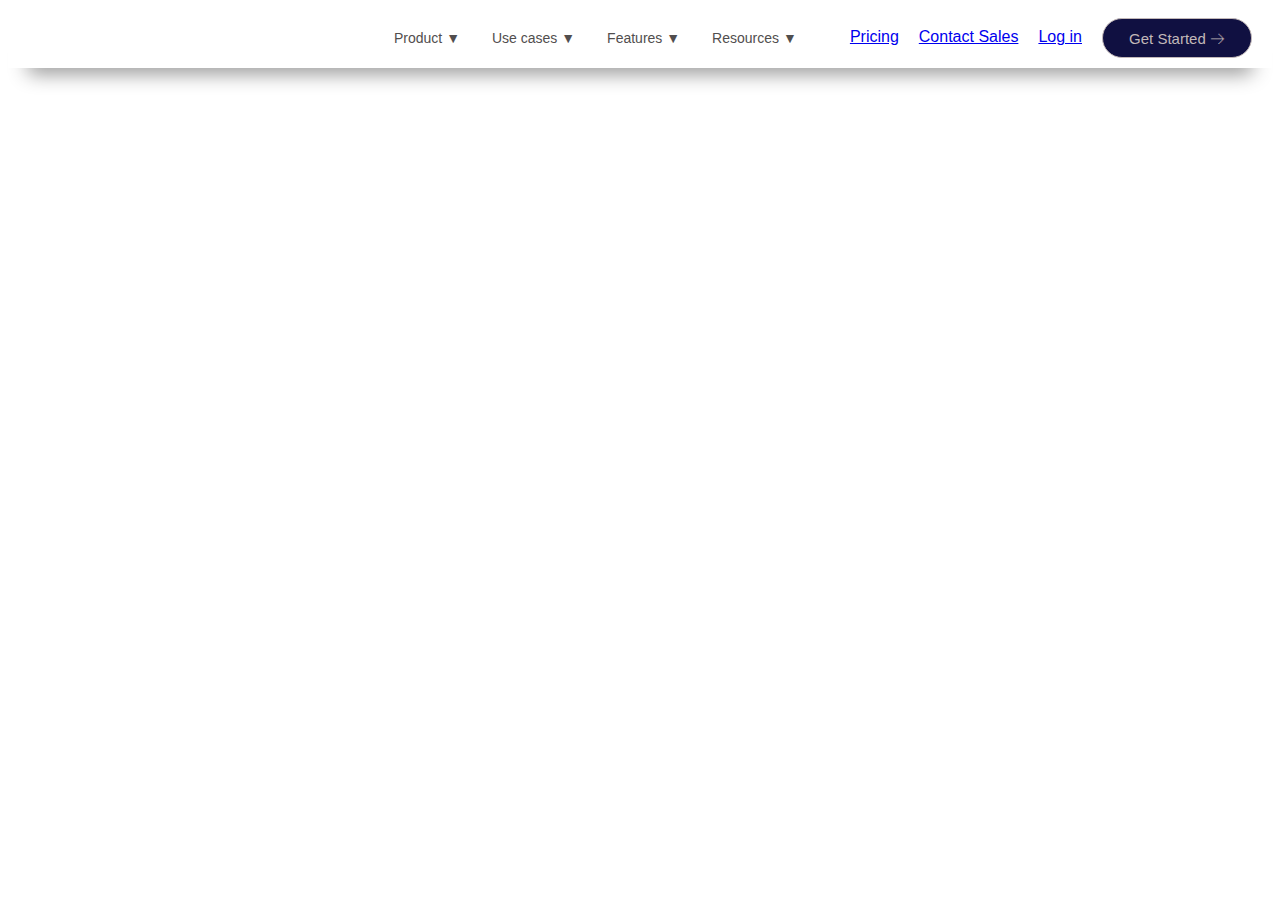
==== project/daytracker/contact.html @ 5b2259a3 "day4" ====
<!DOCTYPE html>
<html lang="en">
<head>
    <meta charset="UTF-8">
    <meta http-equiv="X-UA-Compatible" content="IE=edge">
    <meta name="viewport" content="width=device-width, initial-scale=1.0">
    <title>Document</title>
    <link rel="stylesheet" href="style.css">
</head>
<body>
    <div id="nav_parent">
        <div id="part1">
    <a  id="part1" href="navbar.html"><img width="200px" src="https://dapulse-res.cloudinary.com/image/upload/f_auto,q_auto/remote_mondaycom_static/img/monday-logo-x2.png" alt="">
    </a>  
      <button>Product ▼</button>
        <button>Use cases ▼</button>
        <button>Features ▼</button>
        <button>Resources ▼ </button>
        </div>
        <div id="part2">
      <a id="part2" href="price.html">Pricing</a>
       <a id="part2" href="contact.html">Contact Sales</a>
         <a id="part2" href="login.html">Log in</a>
         <a id="bb" href="signin.html"><button >Get Started 🡢</button></a>  
              </div>
    </div> 
    
</body>
</html>
---- project/daytracker/style.css ----
#nav_parent{
    display: flex;
    justify-content: space-between;
    box-shadow: rgba(0, 0, 0, 0.45) 0px 25px 20px -20px;
    height: 60px;
}
#nav_parent>#part1>img{
    width:auto;
 
}
#part1{
    display: flex;
    justify-content: space-around;
    padding-left: 80px;
}
#part1>button{
    margin-top: 15px;
  margin-left: 20px;
  width: auto;
  height: 30px;
  font-style: serif;
  border: 0;
  font-size: 14px;
  background-color: white;
  border-radius:8%;
  color: rgb(81, 78, 78);
}
select:hover{
    border: 0;
    background-color: rgba(185, 213, 246, 0.875);
    cursor: pointer;
}
select{
    border: 0;
}
#part1>button:hover{
    color:blue;
    background-color: rgba(185, 213, 246, 0.875);
    cursor: pointer;
}
#part2{
    display: flex;
    padding-right: 20px;
    padding-top: 10px;
}
#part2>button{
    margin-top: 15px;
    margin-right: 20px;
    width: auto;
    height: 30px;
    font-style: serif;
    font-size: 14px;
    border:0;
    background-color: white;
    border-radius:20px;
    color: rgb(81, 78, 78);
    
}
#part2>button:hover{
    color:blue;
    background-color: rgba(185, 213, 246, 0.875);
    cursor: pointer;
}
#text1{
    color: azure;
}
#explore{
    display: flex;
    height: 100px;
    width: 100%;
    background-color: rgb(245, 245, 252);
    justify-content: space-evenly;
    margin-bottom: -15px;
}
#explore>p{
    font-size: 20px;
    padding-top: 10px;
    font-style: serif;
}
#explore>img{
   
    height: 80px;
    width:200px
}
#image1{
    -webkit-transform: rotate(180deg);
}
#uni>img{
    height:100px;
}
.carts{
    padding-top: 60px;
    display: flex;
    justify-content: space-evenly;
    text-align: center;
    
}
.carts>div{
    height:140px;
    width: 140px;
    border:1px solid rgb(105, 109, 174);
    border-radius: 10px;
}
.carts>div:hover{
    border: 1px solid rgb(215, 215, 240);
    cursor: pointer;
}

.box{
    height: 20px;
    width: 20px;
    border:1px solid rgb(105, 109, 174);
    margin-left: 10px;
    margin-top: 10px;
    border-radius: 4px;
}
.box:hover{
    border: 1px solid rgb(215, 215, 240);
    box-shadow: rgba(0, 0, 0, 0.25) 0px 54px 55px, rgba(0, 0, 0, 0.12) 0px -12px 30px, rgba(0, 0, 0, 0.12) 0px 4px 6px, rgba(0, 0, 0, 0.17) 0px 12px 13px, rgba(0, 0, 0, 0.09) 0px -3px 5px;
    cursor: pointer;
}
*{
    text-align: center;
    font-family: Arial, Helvetica, sans-serif;
}
.getst{
     padding-top: 50px;  
     padding-top: 50px;
     padding-bottom: 20px;
}
#dia{
    padding-top: 15px;
}
.getst>button{
   
    border:0;
    background-color: rgb(29, 41, 201);
    color: white;
    height: 50px;
    width: 170px;
    border-radius: 30px;
    font-size: 20px;
}
.getst>button:hover{
    color:blue;
    background-color: rgba(185, 213, 246, 0.875);
    text-align: center;
    border:0;
    cursor: pointer;
}
.home1{
    padding-top: 10px;
    text-align: center;
    background-color: rgb(16, 16, 65);
    color:white;
    line-height: 3px;
}
.heads>p{
   font-size: 80px;
  
}
#ppp{
    padding-top: 20px;
    font-size: 25px;
}
#pp{
    padding-top: -100px;
}
.arrow2{
    color: white;
}
.arrow1 :hover{
    color:white
}
#cross{
    object-position: 45%;
}
.uni{
height: 600px;
width: 100%;

}
#home22{
   
   display: flex;
   width: 100%;
   height: 60px;
   padding-bottom: 100px;
   justify-content: space-around;
   -webkit-box-pack: center;
}
#home22>img{
    width: 7%;
    display: flex;
}
#home21{
    margin-top: 30px;
    margin-bottom: 30px;
}
#home23{
    display: flex;
    justify-content: space-evenly;
    
}
#boot{
    height: 300px;
    width: 650px;
    padding-top: 60px;
   text-align: left;
}
#home4{
    display: flex;
    justify-content: space-evenly;
    background-color:rgb(16, 16, 65); 
    width: 100%;
    text-align: center;
    height:500px;
   overflow: scroll;
}

#homr4>div{
    width:500px;
    height:500px;
    line-height: 10px;
    margin-right: 100px;
    margin-left: 100px;
    
}

#home4>section{
margin: 10px;
}
section{
    color:white;
    padding-left: 30px;
}
#sec1{
    width:600px;
    margin-left: 100px;
    margin-bottom: 200px;
    font-size: 20px;
    line-height: 30px;
}
#sec2{
    display: flex;
    height:auto;
    width:600px;
    justify-content:space-evenly ;
    margin-left: 40px;
    margin-bottom: 200px;
    font-size: 20px;
    line-height: 30px;
}
#sec3{
    width:600px;
    margin-left: 150px;
    margin-bottom: 200px;
    font-size: 20px;
    line-height: 30px;
}
#sec4{
    margin-left: 40px;
        display: flex;
        height:auto;
        width:600px;
        justify-content:space-evenly ;
        margin-bottom: 200px;
        font-size: 20px;
        line-height: 30px;
}
#sec5{
    width:600px;
    margin-left: 100px;
    margin-bottom: 200px;
    text-align: justify;
    font-size: 20px;
    line-height: 30px;
}
#bb>button{
    background-color:rgb(16, 16, 65) ;
    color:rgb(194, 184, 184);
    height:40px;
    width:150px;
    border-radius: 20px ;
    border: 1px solid rgb(194, 184, 184);
    font-size: 15px;
    margin-bottom: 200px;
}
#bb>button:hover{
    background-color:rgb(16, 16, 65) ;
    color:white;
    height:40px;
    width:150px;
    border-radius: 20px ;
    border: 1px solid white;
    font-size: 15px;
    margin-bottom: 200px;
    cursor: pointer;
}
#vidio{
    padding-top: 1600px;
}
#workflow>div{
    font-size: 40px;
}
#cart2{
    display: flex;
    width: 60%;
    margin: auto;
    margin-top: 30px;
    justify-content: space-evenly;
    box-shadow: rgba(0, 0, 0, 0.25) 0px 54px 55px, rgba(0, 0, 0, 0.12) 0px -12px 30px, rgba(0, 0, 0, 0.12) 0px 4px 6px, rgba(0, 0, 0, 0.17) 0px 12px 13px, rgba(0, 0, 0, 0.09) 0px -3px 5px;
}
#cart2>div{
  padding-top: 10px;
    width:100px;
    color:black;
}
#cart2>div:hover{
    border: 1px solid blue;
    box-shadow: rgba(0, 0, 0, 0.25) 0px 54px 55px, rgba(0, 0, 0, 0.12) 0px -12px 30px, rgba(0, 0, 0, 0.12) 0px 4px 6px, rgba(0, 0, 0, 0.17) 0px 12px 13px, rgba(0, 0, 0, 0.09) 0px -3px 5px;
    cursor: pointer;
    /* background-color: rgb(4, 4, 251); */
}
#workflow2{
    padding-top: 100px;
    display: flex;
    justify-content: space-evenly;
    
}
#w1{
    box-shadow: rgba(0, 0, 0, 0.15) 0px 20px 30px, rgba(103, 184, 235, 0.929) 0px 15px 15px;
}
#board{
    padding-top: 200px;
    width:350px;
    line-height: 25px;
    text-align: center;
}
.d1{
    color: rgb(87, 9, 244);
    display: inline;
    padding-top: -5px;
    font-size: 30px;
}
#end_product{
    margin-top: 30px;
    padding-top: 100px;
    line-height: 15px;
    background-color: aliceblue;
}
#end1{
display: flex;
justify-content: space-evenly;
font-size: 30px;
}
#pro{
   
    display: inline;
}
#cart3{
    display: flex;
    justify-content: space-evenly;
    width:90%;
    margin:auto;
    padding: 20px;
    font-size: 15px;
}
#cart3>div{
    box-shadow: rgba(60, 64, 67, 0.3) 0px 1px 2px 0px, rgba(60, 64, 67, 0.15) 0px 2px 6px 2px;
    padding: 2%;
    text-align: justify;
    margin:10px;
    background-color: white;
}
#cc1:hover{
    box-shadow: rgba(0, 0, 0, 0.25) 0px 54px 55px, rgba(0, 0, 0, 0.12) 0px -12px 30px, rgba(0, 0, 0, 0.12) 0px 4px 6px, rgba(0, 0, 0, 0.17) 0px 12px 13px, rgba(0, 0, 0, 0.09) 0px -3px 5px;
    cursor: pointer;
}
#tick>p{
    text-align: left;
}
#pcart{
    background-color:rgb(16, 16, 65); 
}
#cc>button{
    background-color:rgb(16, 16, 65) ;
    color:rgb(194, 184, 184);
    height:40px;
    width:150px;
    border-radius: 20px ;
    border: 1px solid rgb(194, 184, 184);
    font-size: 15px;
    margin-bottom: 20px;
}
#cc>button:hover{
    background-color:rgb(16, 16, 65) ;
    color:white;
    height:40px;
    width:150px;
    border-radius: 20px ;
    border: 1px solid white;
    font-size: 15px;
    margin-bottom: 20px;
  cursor: pointer;
}
#successstories{
    display: flex;
    width:80%;
    justify-content: space-evenly;
    margin:auto;
}
#st1{
    width:50%;

}
#st2{
    margin-top: 20px;
    padding-top: 20px;
    width:400px;
    height:250px;
    line-height: 25px;
    background-color: rgb(52, 52, 180);
    border-radius: 10px;
     color:white;
     box-shadow: rgba(0, 0, 0, 0.15) 0px 20px 30px, rgba(103, 184, 235, 0.929) 0px 15px 15px;
}
#st2+img{
    border-radius: 10px;

}
#st3{
    margin-top: -40px;
    margin-left: 250px;
}
#p1{
font-size: 60px;
}
#service{
    padding-top: 100px;
    display: flex;
    width: 100%;
    justify-content: space-evenly;
}
#serviceparentchild{
    padding-top: 40px;
    display: flex;
    width: 100%;
    justify-content: space-evenly;
}
#ser1{
    display: flex;
    justify-content: space-evenly;
}
#ee{
    margin-top: 10px;
}
#r1{
    color:#f4bf00;
    font-size: 40px;
}
#r2{
    font-size: 40px;
}
#r3{
    font-size: 30px;
}
#rating2{
    display: flex;
    justify-content: space-evenly;
    margin: 10px;
    width:100%;
    padding-left: 20px;
    padding-right: 20px;
    padding-top: 20px;
    padding-bottom: 50px;
    padding-top: 100px;
    line-height: 25px;
}
#rating2>div{
   
    width:15%;
    background-color: white;
box-shadow: rgba(0, 0, 0, 0.25) 0px 54px 55px, rgba(0, 0, 0, 0.12) 0px -12px 30px, rgba(0, 0, 0, 0.12) 0px 4px 6px, rgba(0, 0, 0, 0.17) 0px 12px 13px, rgba(0, 0, 0, 0.09) 0px -3px 5px;
}
#rating2>div:hover{
    margin:15px;
    cursor: pointer;
box-shadow: rgba(94, 158, 231, 0.25) 0px 54px 55px, rgba(94, 158, 231, 0.25) 0px -12px 30px, rgba(0, 0, 0, 0.12) 0px 4px 6px, rgba(94, 158, 231, 0.25) 0px 12px 13px, rgba(94, 158, 231, 0.25) 0px -3px 5px;
}
#rat1{
    padding-bottom: 40px;

}
#rat2{
    padding-bottom: 20px;
}
#freeplan{
   
    
    background-color:rgb(16, 16, 65); 
}
#footer1{
    margin-top: 40px;
    display: flex;
    justify-content: space-evenly;
    font-size: 15px;
    text-align: left;
}
#f1{
    width: 80%;
}
#address{
    padding-left: 30px;
    padding-top: 30px;
    display: flex;
    width:300px;
    justify-content: space-evenly;
}
#address1{
    padding-top: 30px;
    display: flex;
    width:800px;
    justify-content: space-evenly;
}
#final{
    display: flex;
    width:250px;
    justify-content: space-evenly;
    padding-left: 1150px;
    margin-bottom: 30px;
}
#final1{
   
   text-align: right;
   margin-right: 150px;
    margin-bottom: 30px;
}
#footer1>div>p:hover{
    color:blue;
    cursor: pointer;
}
#cart3>div:hover{
    box-shadow: rgba(48, 152, 232, 0.3) 0px 1px 2px 0px, rgba(43, 151, 233, 0.15) 0px 2px 6px 2px;
    padding: 2%;
    text-align: justify;
    margin:10px;
    background-color: white;
    cursor: pointer;
}
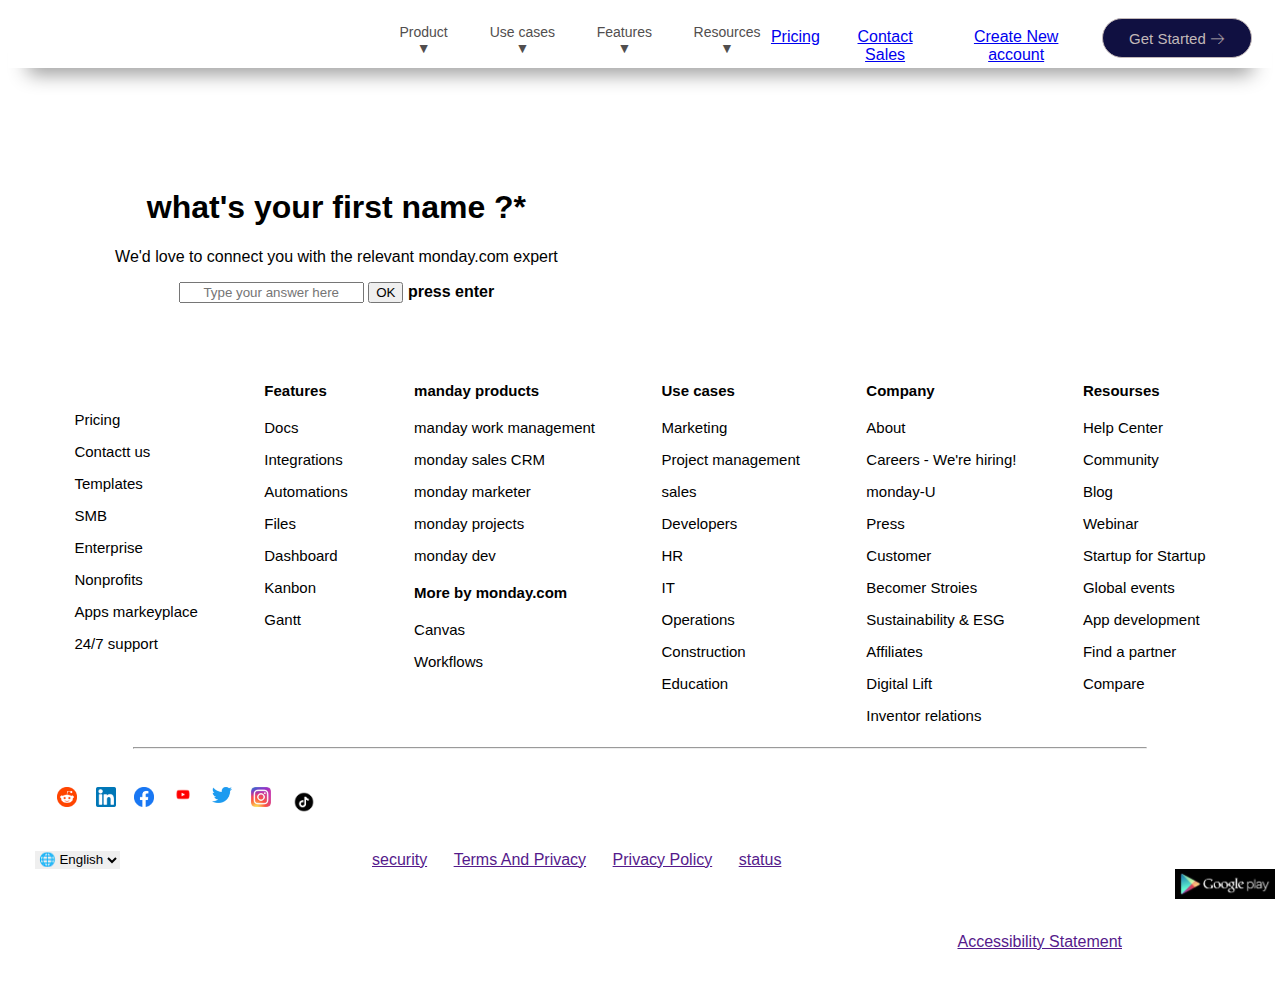
==== commit 55ef6de8: "up1" ====
--- a/project/daytracker/contact.html
+++ b/project/daytracker/contact.html
@@ -4,13 +4,21 @@
     <meta charset="UTF-8">
     <meta http-equiv="X-UA-Compatible" content="IE=edge">
     <meta name="viewport" content="width=device-width, initial-scale=1.0">
-    <title>Document</title>
+    <title>monday.com</title>
     <link rel="stylesheet" href="style.css">
+    <style>
+      #con-sale{
+        padding-top: 100px;
+        display: flex;
+        justify-content: space-evenly;
+
+      }
+    </style>
 </head>
 <body>
     <div id="nav_parent">
         <div id="part1">
-    <a  id="part1" href="navbar.html"><img width="200px" src="https://dapulse-res.cloudinary.com/image/upload/f_auto,q_auto/remote_mondaycom_static/img/monday-logo-x2.png" alt="">
+    <a  id="part1" href="index.html"><img width="200px" src="https://dapulse-res.cloudinary.com/image/upload/f_auto,q_auto/remote_mondaycom_static/img/monday-logo-x2.png" alt="">
     </a>  
       <button>Product ▼</button>
         <button>Use cases ▼</button>
@@ -20,10 +28,133 @@
         <div id="part2">
       <a id="part2" href="price.html">Pricing</a>
        <a id="part2" href="contact.html">Contact Sales</a>
-         <a id="part2" href="login.html">Log in</a>
+         <a id="part2" href="login.html">Create New account</a>
          <a id="bb" href="signin.html"><button >Get Started 🡢</button></a>  
               </div>
     </div> 
-    
+    <div id="con-sale">
+      <div>
+        <h1>what's your first name ?*</h1>
+        <p>We'd love to connect you with the relevant monday.com expert</p>
+        <input type="text" placeholder="Type your answer here">
+        <button>OK</button> <b>press enter</b>
+      </div>
+     
+        <div>
+          <video width="500px"  loop="inifinite" >
+              <source src="https://dapulse-res.cloudinary.com/video/upload/q_auto,f_auto,cs_copy/Generator_featured%20images/Home%20Page%20-%202022%20Rebrand/parallax/goals_dashboard.mp4"> 
+          
+  
+          </video>
+      </div>
+     
+    </div>
+
+
+
+    <div id="footer1">
+      <div class="f2">
+          <br>
+          <img width="90px" src="https://dapulse-res.cloudinary.com/image/upload/f_auto,q_auto/remote_mondaycom_static/img/monday-logo-x2.png" alt="">
+          <p style="text-align: left;">Pricing</p>
+          <p style="text-align: left;">Contactt us</p>
+          <p style="text-align: left;">Templates</p>
+          <p style="text-align: left;">SMB</p>
+          <p style="text-align: left;">Enterprise</p>
+          <p style="text-align: left;">Nonprofits</p>
+          <p style="text-align: left;">Apps markeyplace</p>
+          <p style="text-align: left;">24/7 support</p>
+      </div>
+      <div>
+          <h4 style="text-align: left;">Features</h4>
+          <p style="text-align: left;">Docs</p>
+          <p style="text-align: left;">Integrations</p>
+          <p style="text-align: left;">Automations</p>
+          <p style="text-align: left;">Files</p>
+          <p style="text-align: left;"> Dashboard</p>
+          <p style="text-align: left;">Kanbon</p>
+          <p style="text-align: left;">Gantt</p>
+      </div>
+      <div>
+          <h4 style="text-align: left;">manday products</h4>
+          <p style="text-align: left;">manday work management</p>
+          <p style="text-align: left;">monday sales CRM</p>
+          <p style="text-align: left;">monday marketer</p>
+          <p style="text-align: left;">monday projects</p>
+          <p style="text-align: left;">monday dev</p>
+          <h4 style="text-align: left;">More by monday.com</h4>
+          <p style="text-align: left;">Canvas</p>
+          <p style="text-align: left;">Workflows</p>
+      </div>
+      <div>
+          <h4 style="text-align: left;">Use cases</h4>
+          <p style="text-align: left;">Marketing</p>
+          <p style="text-align: left;">Project management</p>
+          <p style="text-align: left;">sales</p>
+          <p style="text-align: left;">Developers</p>
+          <p style="text-align: left;">HR</p>
+          <p style="text-align: left;">IT</p>
+          <p style="text-align: left;">Operations</p>
+          <p style="text-align: left;">Construction</p>
+          <p style="text-align: left;"> Education</p>
+      </div>
+      <div>
+          <h4 style="text-align: left;">Company</h4>
+          <p style="text-align: left;">About</p>
+          <p style="text-align: left;">Careers - We're hiring!</p>
+          <p style="text-align: left;">monday-U</p>
+          <p style="text-align: left;">Press</p>
+          <p style="text-align: left;">Customer</p>
+          <p style="text-align: left;">Becomer Stroies</p>
+          <p style="text-align: left;">Sustainability & ESG</p>
+          <p style="text-align: left;">Affiliates</p>
+          <p style="text-align: left;">Digital Lift</p>
+          <p style="text-align: left;">Inventor relations</p>
+      </div>
+      <div>
+          <h4 style="text-align: left;">Resourses</h4>
+          <p style="text-align: left;">Help Center</p>
+          <p style="text-align: left;">Community</p>
+          <p style="text-align: left;">Blog</p>
+          <p style="text-align: left;">Webinar</p>
+          <p style="text-align: left;">Startup for Startup</p>
+          <p style="text-align: left;">Global events</p>
+          <p style="text-align: left;">App development</p>
+          <p style="text-align: left;">Find a partner</p>
+          <p style="text-align: left;">Compare</p>
+      </div>
+  </div>
+  <hr id="f1">
+  <div id="address">
+      <a href=""><img width="20px" src="[data-uri]" alt=""></a>
+      <a href=""><img width="20px" src="[data-uri]" alt=""></a>
+      <a href=""><img width="20px" src="[data-uri]" alt=""></a>
+      <a href=""><img width="20px" src="[data-uri]" alt=""></a>
+      <a href=""><img width="20px" src="[data-uri]" alt=""></a>
+      <a href=""><img width="20px" src="[data-uri]" alt=""></a>
+      <a href=""><img width="30px" src="[data-uri]" alt=""></a>
+  
+  </div>
+  <div id="address1">
+      <select >
+          <option value=""> 🌐 English</option>
+          
+      </select>
+      <img width="30px" src="https://dapulse-res.cloudinary.com/image/upload/f_auto,q_auto/remote_mondaycom_static/img/footer/gdpr-logo.png" alt="">
+      <img width="30px" src="https://dapulse-res.cloudinary.com/image/upload/f_auto,q_auto/remote_mondaycom_static/img/footer/iso-logo1.png" alt="">
+      <img width="30px" src="https://dapulse-res.cloudinary.com/image/upload/f_auto,q_auto/remote_mondaycom_static/img/footer/soc-logo.png" alt="">
+      <img width="30px" src="https://dapulse-res.cloudinary.com/image/upload/f_auto,q_auto/remote_mondaycom_static/img/footer/hipaa-logo.png" alt="">
+      <a href="">security</a>
+      <a href="">Terms And Privacy</a>
+      <a href="">Privacy Policy</a>
+      <a href="">status</a>
+  </div>
+  <div id="final1">
+      <div id="final">
+          <a href=""><img width="100px" src="[data-uri]" alt=""></a>
+          <a href=""><img width="100px" src="[data-uri]" alt=""></a>
+      </div>
+      <a href="">Accessibility Statement</a>
+  </div>
 </body>
 </html>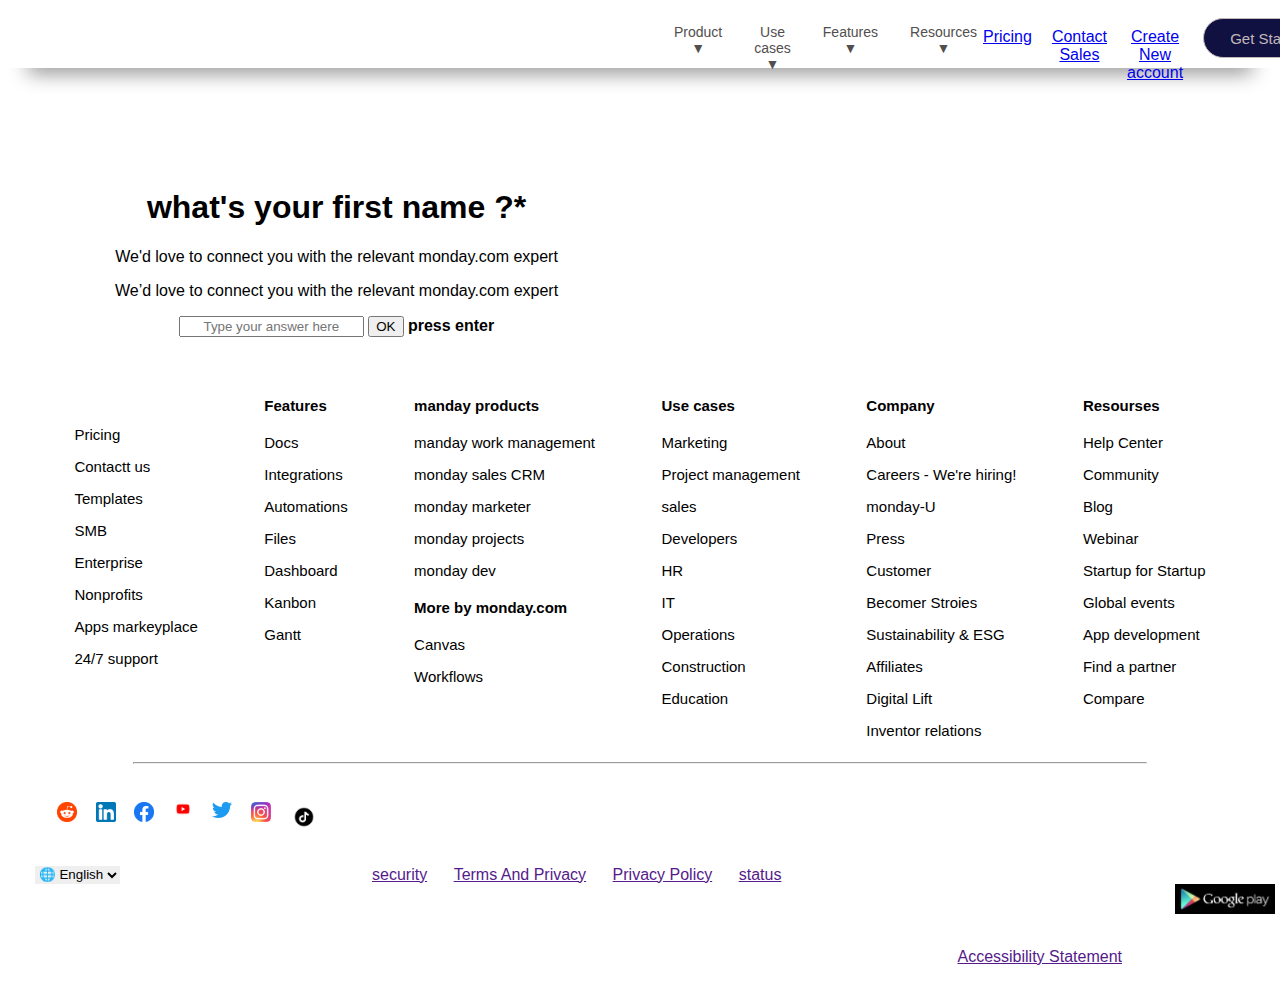
==== commit c2dc262c: "Merge branch 'main' into any2" ====
--- a/project/daytracker/contact.html
+++ b/project/daytracker/contact.html
@@ -4,7 +4,9 @@
     <meta charset="UTF-8">
     <meta http-equiv="X-UA-Compatible" content="IE=edge">
     <meta name="viewport" content="width=device-width, initial-scale=1.0">
+
     <title>monday.com</title>
+
     <link rel="stylesheet" href="style.css">
     <style>
       #con-sale{
@@ -18,7 +20,11 @@
 <body>
     <div id="nav_parent">
         <div id="part1">
+
     <a  id="part1" href="index.html"><img width="200px" src="https://dapulse-res.cloudinary.com/image/upload/f_auto,q_auto/remote_mondaycom_static/img/monday-logo-x2.png" alt="">
+
+    <a  id="part1" href="navbar.html"><img width="200px" src="https://dapulse-res.cloudinary.com/image/upload/f_auto,q_auto/remote_mondaycom_static/img/monday-logo-x2.png" alt="">
+
     </a>  
       <button>Product ▼</button>
         <button>Use cases ▼</button>
@@ -35,7 +41,11 @@
     <div id="con-sale">
       <div>
         <h1>what's your first name ?*</h1>
+
         <p>We'd love to connect you with the relevant monday.com expert</p>
+
+        <p>We’d love to connect you with the relevant monday.com expert</p>
+
         <input type="text" placeholder="Type your answer here">
         <button>OK</button> <b>press enter</b>
       </div>
